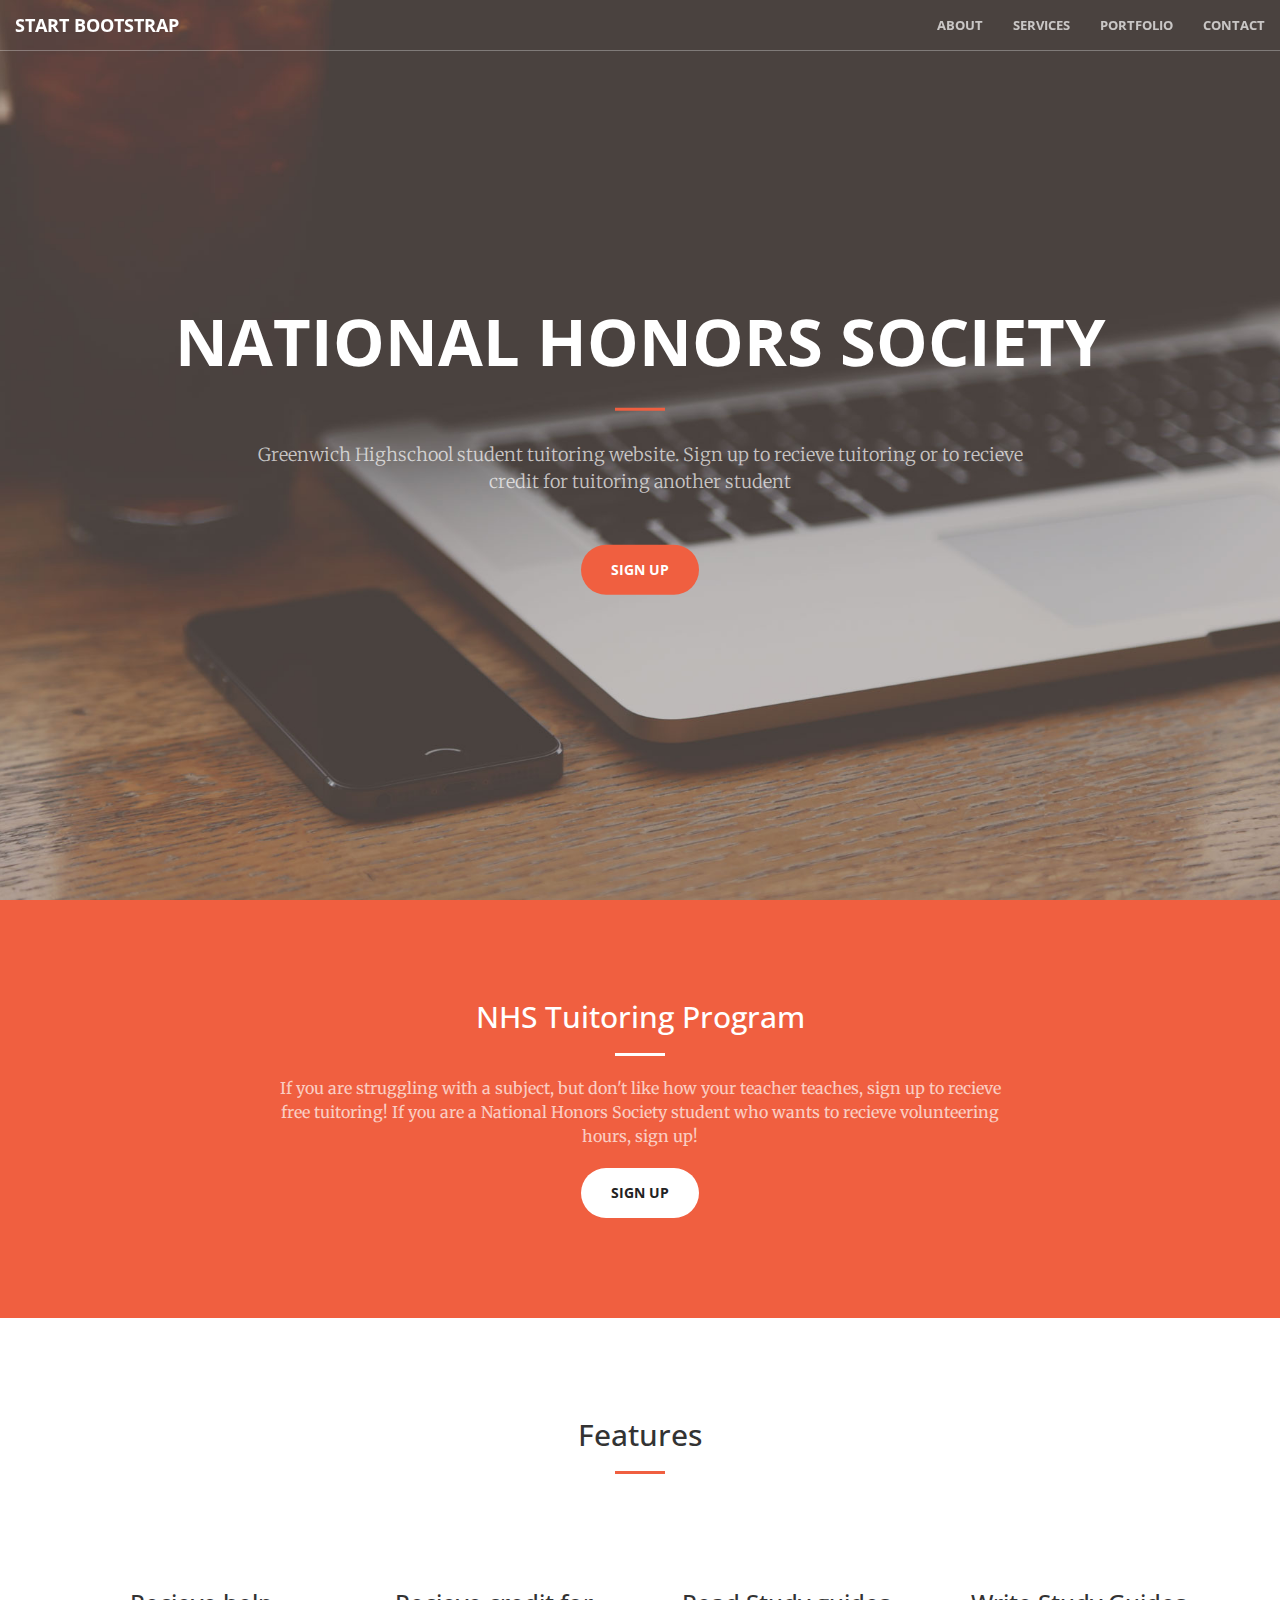
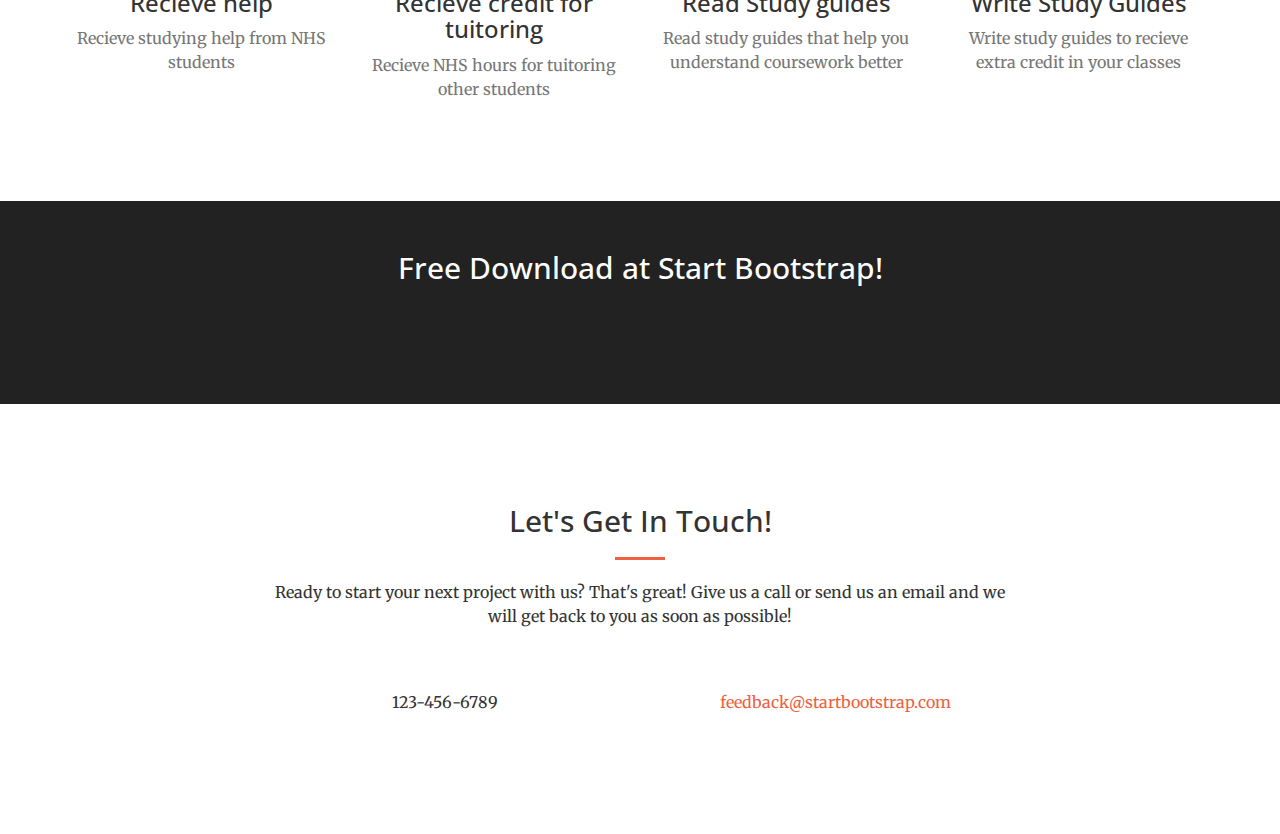
==== webJava/AltJavaPage/startbootstrap-creative-1.0.2/index.html @ a1595691 "Added files" ====
<!DOCTYPE html>
<html lang="en">

<head>

    <meta charset="utf-8">
    <meta http-equiv="X-UA-Compatible" content="IE=edge">
    <meta name="viewport" content="width=device-width, initial-scale=1">
    <meta name="description" content="">
    <meta name="author" content="">

    <title>NHS Website</title>

    <!-- Bootstrap Core CSS -->
    <link rel="stylesheet" href="css/bootstrap.min.css" type="text/css">

    <!-- Custom Fonts -->
    <link href='http://fonts.googleapis.com/css?family=Open+Sans:300italic,400italic,600italic,700italic,800italic,400,300,600,700,800' rel='stylesheet' type='text/css'>
    <link href='http://fonts.googleapis.com/css?family=Merriweather:400,300,300italic,400italic,700,700italic,900,900italic' rel='stylesheet' type='text/css'>
    <link rel="stylesheet" href="font-awesome/css/font-awesome.min.css" type="text/css">

    <!-- Plugin CSS -->
    <link rel="stylesheet" href="css/animate.min.css" type="text/css">

    <!-- Custom CSS -->
    <link rel="stylesheet" href="css/creative.css" type="text/css">

    <!-- HTML5 Shim and Respond.js IE8 support of HTML5 elements and media queries -->
    <!-- WARNING: Respond.js doesn't work if you view the page via file:// -->
    <!--[if lt IE 9]>
        <script src="https://oss.maxcdn.com/libs/html5shiv/3.7.0/html5shiv.js"></script>
        <script src="https://oss.maxcdn.com/libs/respond.js/1.4.2/respond.min.js"></script>
    <![endif]-->

</head>

<body id="page-top">

    <nav id="mainNav" class="navbar navbar-default navbar-fixed-top">
        <div class="container-fluid">
            <!-- Brand and toggle get grouped for better mobile display -->
            <div class="navbar-header">
                <button type="button" class="navbar-toggle collapsed" data-toggle="collapse" data-target="#bs-example-navbar-collapse-1">
                    <span class="sr-only">Toggle navigation</span>
                    <span class="icon-bar"></span>
                    <span class="icon-bar"></span>
                    <span class="icon-bar"></span>
                </button>
                <a class="navbar-brand page-scroll" href="#page-top">Start Bootstrap</a>
            </div>

            <!-- Collect the nav links, forms, and other content for toggling -->
            <div class="collapse navbar-collapse" id="bs-example-navbar-collapse-1">
                <ul class="nav navbar-nav navbar-right">
                    <li>
                        <a class="page-scroll" href="#about">About</a>
                    </li>
                    <li>
                        <a class="page-scroll" href="#services">Services</a>
                    </li>
                    <li>
                        <a class="page-scroll" href="#portfolio">Portfolio</a>
                    </li>
                    <li>
                        <a class="page-scroll" href="#contact">Contact</a>
                    </li>
                </ul>
            </div>
            <!-- /.navbar-collapse -->
        </div>
        <!-- /.container-fluid -->
    </nav>

    <header>
        <div class="header-content">
            <div class="header-content-inner">
                <h1>National Honors Society</h1>
                <hr>
                <p>Greenwich Highschool student tuitoring website. Sign up to recieve tuitoring or to recieve credit for tuitoring another student</p>
                <a href="#about" class="btn btn-primary btn-xl page-scroll">Sign Up</a>
            </div>
        </div>
    </header>

    <section class="bg-primary" id="about">
        <div class="container">
            <div class="row">
                <div class="col-lg-8 col-lg-offset-2 text-center">
                    <h2 class="section-heading">NHS Tuitoring Program</h2>
                    <hr class="light">
                    <p class="text-faded">If you are struggling with a subject, but don't like how your teacher teaches, sign up to recieve free tuitoring! If you are a National Honors Society student who wants to recieve volunteering hours, sign up!</p>
                    <a href="#" class="btn btn-default btn-xl">Sign Up</a>
                </div>
            </div>
        </div>
    </section>

    <section id="services">
        <div class="container">
            <div class="row">
                <div class="col-lg-12 text-center">
                    <h2 class="section-heading">Features</h2>
                    <hr class="primary">
                </div>
            </div>
        </div>
        <div class="container">
            <div class="row">
                <div class="col-lg-3 col-md-6 text-center">
                    <div class="service-box">
                        <i class="fa fa-4x fa-diamond wow bounceIn text-primary"></i>
                        <h3>Recieve help</h3>
                        <p class="text-muted">Recieve studying help from NHS students</p>
                    </div>
                </div>
                <div class="col-lg-3 col-md-6 text-center">
                    <div class="service-box">
                        <i class="fa fa-4x fa-paper-plane wow bounceIn text-primary" data-wow-delay=".1s"></i>
                        <h3>Recieve credit for tuitoring</h3>
                        <p class="text-muted">Recieve NHS hours for tuitoring other students</p>
                    </div>
                </div>
                <div class="col-lg-3 col-md-6 text-center">
                    <div class="service-box">
                        <i class="fa fa-4x fa-newspaper-o wow bounceIn text-primary" data-wow-delay=".2s"></i>
                        <h3>Read Study guides</h3>
                        <p class="text-muted">Read study guides that help you understand coursework better</p>
                    </div>
                </div>
                <div class="col-lg-3 col-md-6 text-center">
                    <div class="service-box">
                        <i class="fa fa-4x fa-heart wow bounceIn text-primary" data-wow-delay=".3s"></i>
                        <h3>Write Study Guides</h3>
                        <p class="text-muted">Write study guides to recieve extra credit in your classes</p>
                    </div>
                </div>
            </div>
        </div>
    </section>



    <aside class="bg-dark">
        <div class="container text-center">
            <div class="call-to-action">
                <h2>Free Download at Start Bootstrap!</h2>
                <a href="#" class="btn btn-default btn-xl wow tada">Download Now!</a>
            </div>
        </div>
    </aside>

    <section id="contact">
        <div class="container">
            <div class="row">
                <div class="col-lg-8 col-lg-offset-2 text-center">
                    <h2 class="section-heading">Let's Get In Touch!</h2>
                    <hr class="primary">
                    <p>Ready to start your next project with us? That's great! Give us a call or send us an email and we will get back to you as soon as possible!</p>
                </div>
                <div class="col-lg-4 col-lg-offset-2 text-center">
                    <i class="fa fa-phone fa-3x wow bounceIn"></i>
                    <p>123-456-6789</p>
                </div>
                <div class="col-lg-4 text-center">
                    <i class="fa fa-envelope-o fa-3x wow bounceIn" data-wow-delay=".1s"></i>
                    <p><a href="mailto:your-email@your-domain.com">feedback@startbootstrap.com</a></p>
                </div>
            </div>
        </div>
    </section>

    <!-- jQuery -->
    <script src="js/jquery.js"></script>

    <!-- Bootstrap Core JavaScript -->
    <script src="js/bootstrap.min.js"></script>

    <!-- Plugin JavaScript -->
    <script src="js/jquery.easing.min.js"></script>
    <script src="js/jquery.fittext.js"></script>
    <script src="js/wow.min.js"></script>

    <!-- Custom Theme JavaScript -->
    <script src="js/creative.js"></script>

</body>

</html>
---- webJava/AltJavaPage/startbootstrap-creative-1.0.2/css/creative.css ----
/*!
 * Start Bootstrap - Creative Bootstrap Theme (http://startbootstrap.com)
 * Code licensed under the Apache License v2.0.
 * For details, see http://www.apache.org/licenses/LICENSE-2.0.
 */

html,
body {
    width: 100%;
    height: 100%;
}

body {
    font-family: Merriweather,'Helvetica Neue',Arial,sans-serif;
}

hr {
    max-width: 50px;
    border-color: #f05f40;
    border-width: 3px;
}

hr.light {
    border-color: #fff;
}

a {
    color: #f05f40;
    -webkit-transition: all .35s;
    -moz-transition: all .35s;
    transition: all .35s;
}

a:hover,
a:focus {
    color: #eb3812;
}

h1,
h2,
h3,
h4,
h5,
h6 {
    font-family: 'Open Sans','Helvetica Neue',Arial,sans-serif;
}

p {
    margin-bottom: 20px;
    font-size: 16px;
    line-height: 1.5;
}

.bg-primary {
    background-color: #f05f40;
}

.bg-dark {
    color: #fff;
    background-color: #222;
}

.text-faded {
    color: rgba(255,255,255,.7);
}

section {
    padding: 100px 0;
}

aside {
    padding: 50px 0;
}

.no-padding {
    padding: 0;
}

.navbar-default {
    border-color: rgba(34,34,34,.05);
    font-family: 'Open Sans','Helvetica Neue',Arial,sans-serif;
    background-color: #fff;
    -webkit-transition: all .35s;
    -moz-transition: all .35s;
    transition: all .35s;
}

.navbar-default .navbar-header .navbar-brand {
    text-transform: uppercase;
    font-family: 'Open Sans','Helvetica Neue',Arial,sans-serif;
    font-weight: 700;
    color: #f05f40;
}

.navbar-default .navbar-header .navbar-brand:hover,
.navbar-default .navbar-header .navbar-brand:focus {
    color: #eb3812;
}

.navbar-default .nav > li>a,
.navbar-default .nav>li>a:focus {
    text-transform: uppercase;
    font-size: 13px;
    font-weight: 700;
    color: #222;
}

.navbar-default .nav > li>a:hover,
.navbar-default .nav>li>a:focus:hover {
    color: #f05f40;
}

.navbar-default .nav > li.active>a,
.navbar-default .nav>li.active>a:focus {
    color: #f05f40!important;
    background-color: transparent;
}

.navbar-default .nav > li.active>a:hover,
.navbar-default .nav>li.active>a:focus:hover {
    background-color: transparent;
}

@media(min-width:768px) {
    .navbar-default {
        border-color: rgba(255,255,255,.3);
        background-color: transparent;
    }

    .navbar-default .navbar-header .navbar-brand {
        color: rgba(255,255,255,.7);
    }

    .navbar-default .navbar-header .navbar-brand:hover,
    .navbar-default .navbar-header .navbar-brand:focus {
        color: #fff;
    }

    .navbar-default .nav > li>a,
    .navbar-default .nav>li>a:focus {
        color: rgba(255,255,255,.7);
    }

    .navbar-default .nav > li>a:hover,
    .navbar-default .nav>li>a:focus:hover {
        color: #fff;
    }

    .navbar-default.affix {
        border-color: rgba(34,34,34,.05);
        background-color: #fff;
    }

    .navbar-default.affix .navbar-header .navbar-brand {
        font-size: 14px;
        color: #f05f40;
    }

    .navbar-default.affix .navbar-header .navbar-brand:hover,
    .navbar-default.affix .navbar-header .navbar-brand:focus {
        color: #eb3812;
    }

    .navbar-default.affix .nav > li>a,
    .navbar-default.affix .nav>li>a:focus {
        color: #222;
    }

    .navbar-default.affix .nav > li>a:hover,
    .navbar-default.affix .nav>li>a:focus:hover {
        color: #f05f40;
    }
}

header {
    position: relative;
    width: 100%;
    min-height: auto;
    text-align: center;
    color: #fff;
    background-image: url(../img/header.jpg);
    background-position: center;
    -webkit-background-size: cover;
    -moz-background-size: cover;
    background-size: cover;
    -o-background-size: cover;
}

header .header-content {
    position: relative;
    width: 100%;
    padding: 100px 15px;
    text-align: center;
}

header .header-content .header-content-inner h1 {
    margin-top: 0;
    margin-bottom: 0;
    text-transform: uppercase;
    font-weight: 700;
}

header .header-content .header-content-inner hr {
    margin: 30px auto;
}

header .header-content .header-content-inner p {
    margin-bottom: 50px;
    font-size: 16px;
    font-weight: 300;
    color: rgba(255,255,255,.7);
}

@media(min-width:768px) {
    header {
        min-height: 100%;
    }

    header .header-content {
        position: absolute;
        top: 50%;
        padding: 0 50px;
        -webkit-transform: translateY(-50%);
        -ms-transform: translateY(-50%);
        transform: translateY(-50%);
    }

    header .header-content .header-content-inner {
        margin-right: auto;
        margin-left: auto;
        max-width: 1000px;
    }

    header .header-content .header-content-inner p {
        margin-right: auto;
        margin-left: auto;
        max-width: 80%;
        font-size: 18px;
    }
}

.section-heading {
    margin-top: 0;
}

.service-box {
    margin: 50px auto 0;
    max-width: 400px;
}

@media(min-width:992px) {
    .service-box {
        margin: 20px auto 0;
    }
}

.service-box p {
    margin-bottom: 0;
}

.portfolio-box {
    display: block;
    position: relative;
    margin: 0 auto;
    max-width: 650px;
}

.portfolio-box .portfolio-box-caption {
    display: block;
    position: absolute;
    bottom: 0;
    width: 100%;
    height: 100%;
    text-align: center;
    color: #fff;
    opacity: 0;
    background: rgba(240,95,64,.9);
    -webkit-transition: all .35s;
    -moz-transition: all .35s;
    transition: all .35s;
}

.portfolio-box .portfolio-box-caption .portfolio-box-caption-content {
    position: absolute;
    top: 50%;
    width: 100%;
    text-align: center;
    transform: translateY(-50%);
}

.portfolio-box .portfolio-box-caption .portfolio-box-caption-content .project-category,
.portfolio-box .portfolio-box-caption .portfolio-box-caption-content .project-name {
    padding: 0 15px;
    font-family: 'Open Sans','Helvetica Neue',Arial,sans-serif;
}

.portfolio-box .portfolio-box-caption .portfolio-box-caption-content .project-category {
    text-transform: uppercase;
    font-size: 14px;
    font-weight: 600;
}

.portfolio-box .portfolio-box-caption .portfolio-box-caption-content .project-name {
    font-size: 18px;
}

.portfolio-box:hover .portfolio-box-caption {
    opacity: 1;
}

@media(min-width:768px) {
    .portfolio-box .portfolio-box-caption .portfolio-box-caption-content .project-category {
        font-size: 16px;
    }

    .portfolio-box .portfolio-box-caption .portfolio-box-caption-content .project-name {
        font-size: 22px;
    }
}

.call-to-action h2 {
    margin: 0 auto 20px;
}

.text-primary {
    color: #f05f40;
}

.no-gutter > [class*=col-] {
    padding-right: 0;
    padding-left: 0;
}

.btn-default {
    border-color: #fff;
    color: #222;
    background-color: #fff;
    -webkit-transition: all .35s;
    -moz-transition: all .35s;
    transition: all .35s;
}

.btn-default:hover,
.btn-default:focus,
.btn-default.focus,
.btn-default:active,
.btn-default.active,
.open > .dropdown-toggle.btn-default {
    border-color: #ededed;
    color: #222;
    background-color: #f2f2f2;
}

.btn-default:active,
.btn-default.active,
.open > .dropdown-toggle.btn-default {
    background-image: none;
}

.btn-default.disabled,
.btn-default[disabled],
fieldset[disabled] .btn-default,
.btn-default.disabled:hover,
.btn-default[disabled]:hover,
fieldset[disabled] .btn-default:hover,
.btn-default.disabled:focus,
.btn-default[disabled]:focus,
fieldset[disabled] .btn-default:focus,
.btn-default.disabled.focus,
.btn-default[disabled].focus,
fieldset[disabled] .btn-default.focus,
.btn-default.disabled:active,
.btn-default[disabled]:active,
fieldset[disabled] .btn-default:active,
.btn-default.disabled.active,
.btn-default[disabled].active,
fieldset[disabled] .btn-default.active {
    border-color: #fff;
    background-color: #fff;
}

.btn-default .badge {
    color: #fff;
    background-color: #222;
}

.btn-primary {
    border-color: #f05f40;
    color: #fff;
    background-color: #f05f40;
    -webkit-transition: all .35s;
    -moz-transition: all .35s;
    transition: all .35s;
}

.btn-primary:hover,
.btn-primary:focus,
.btn-primary.focus,
.btn-primary:active,
.btn-primary.active,
.open > .dropdown-toggle.btn-primary {
    border-color: #ed431f;
    color: #fff;
    background-color: #ee4b28;
}

.btn-primary:active,
.btn-primary.active,
.open > .dropdown-toggle.btn-primary {
    background-image: none;
}

.btn-primary.disabled,
.btn-primary[disabled],
fieldset[disabled] .btn-primary,
.btn-primary.disabled:hover,
.btn-primary[disabled]:hover,
fieldset[disabled] .btn-primary:hover,
.btn-primary.disabled:focus,
.btn-primary[disabled]:focus,
fieldset[disabled] .btn-primary:focus,
.btn-primary.disabled.focus,
.btn-primary[disabled].focus,
fieldset[disabled] .btn-primary.focus,
.btn-primary.disabled:active,
.btn-primary[disabled]:active,
fieldset[disabled] .btn-primary:active,
.btn-primary.disabled.active,
.btn-primary[disabled].active,
fieldset[disabled] .btn-primary.active {
    border-color: #f05f40;
    background-color: #f05f40;
}

.btn-primary .badge {
    color: #f05f40;
    background-color: #fff;
}

.btn {
    border: 0;
    border-radius: 300px;
    text-transform: uppercase;
    font-family: 'Open Sans','Helvetica Neue',Arial,sans-serif;
    font-weight: 700;
}

.btn-xl {
    padding: 15px 30px;
}

::-moz-selection {
    text-shadow: none;
    color: #fff;
    background: #222;
}

::selection {
    text-shadow: none;
    color: #fff;
    background: #222;
}

img::selection {
    color: #fff;
    background: 0 0;
}

img::-moz-selection {
    color: #fff;
    background: 0 0;
}

body {
    webkit-tap-highlight-color: #222;
}
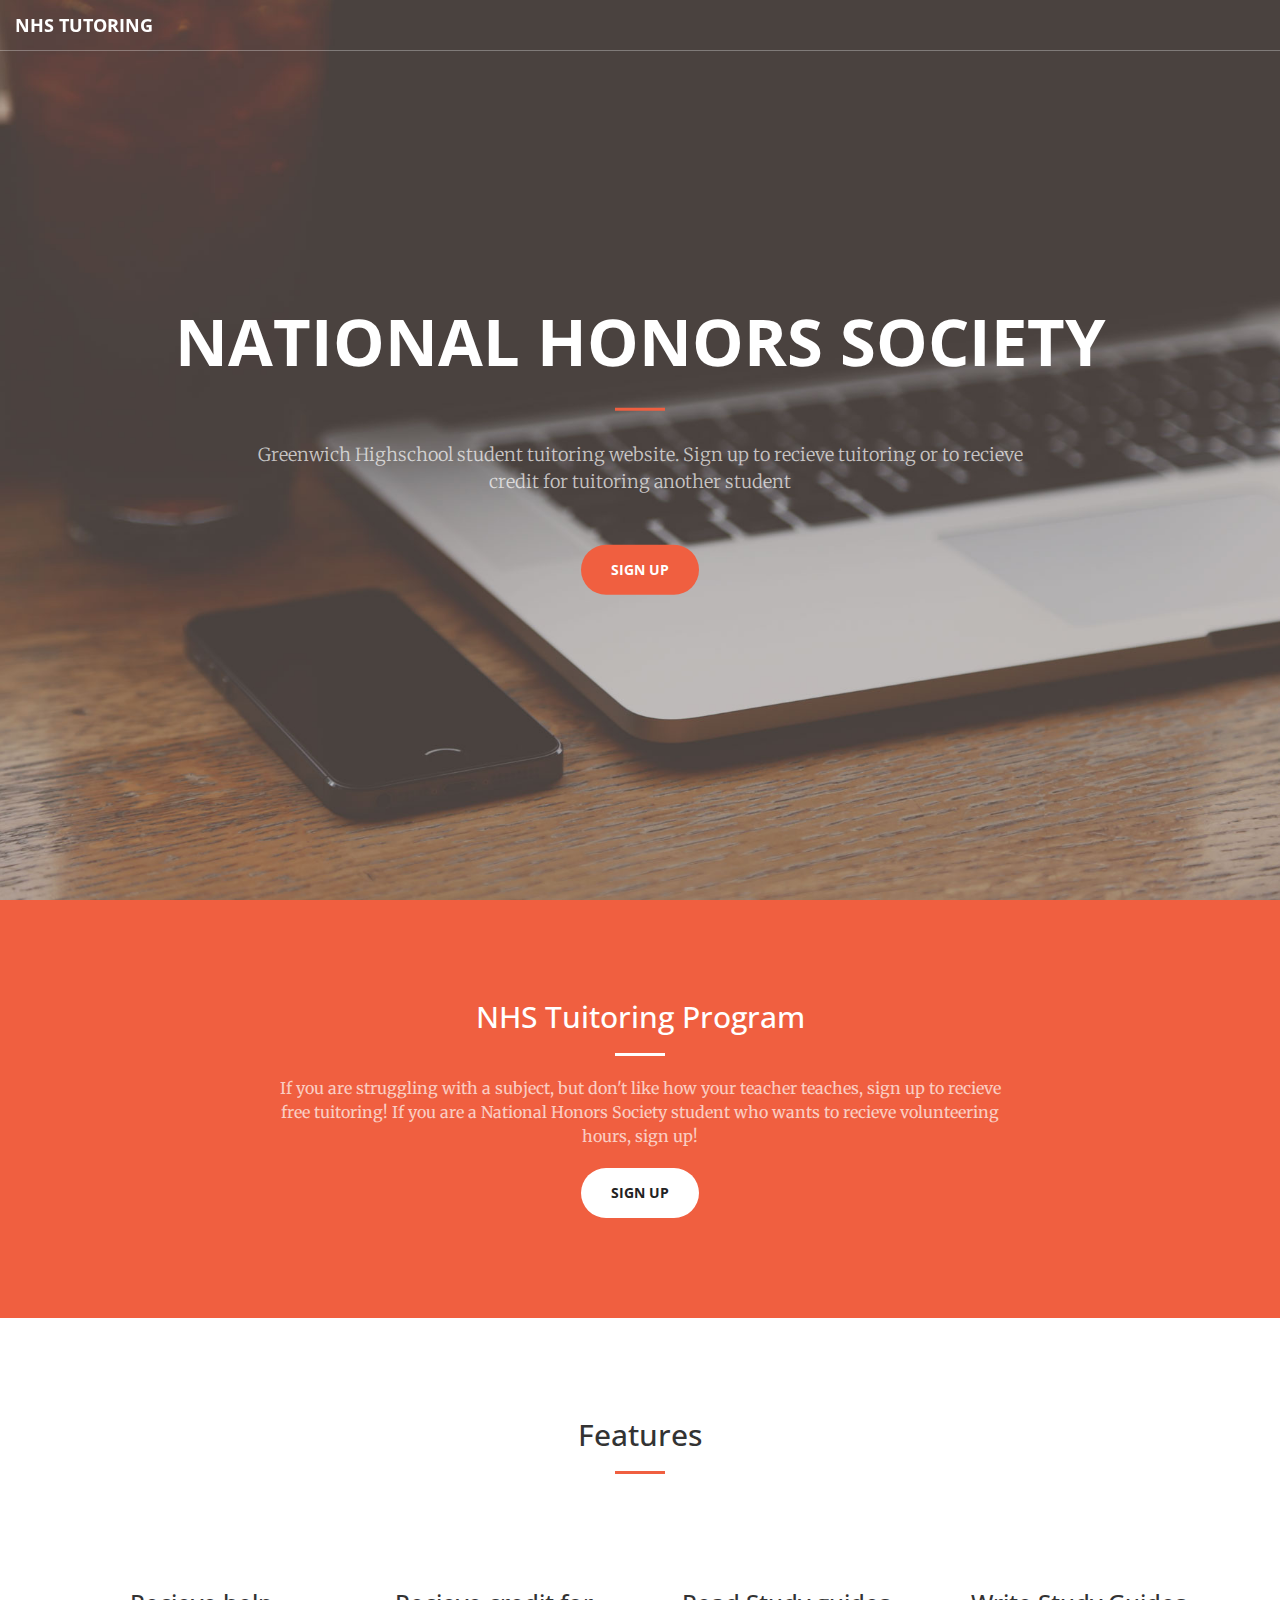
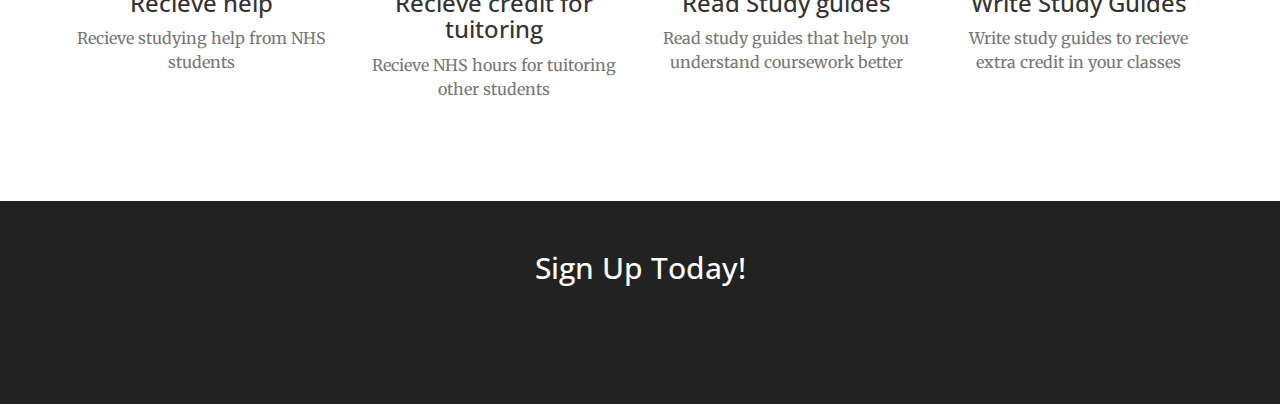
==== commit 340230f9: "Login stuff" ====
--- a/webJava/AltJavaPage/startbootstrap-creative-1.0.2/index.html
+++ b/webJava/AltJavaPage/startbootstrap-creative-1.0.2/index.html
@@ -46,23 +46,23 @@
                     <span class="icon-bar"></span>
                     <span class="icon-bar"></span>
                 </button>
-                <a class="navbar-brand page-scroll" href="#page-top">Start Bootstrap</a>
+                <a class="navbar-brand page-scroll" href="#page-top">NHS Tutoring</a>
             </div>
 
             <!-- Collect the nav links, forms, and other content for toggling -->
             <div class="collapse navbar-collapse" id="bs-example-navbar-collapse-1">
                 <ul class="nav navbar-nav navbar-right">
                     <li>
-                        <a class="page-scroll" href="#about">About</a>
+                        <a class="page-scroll" href="#about"></a>
                     </li>
                     <li>
-                        <a class="page-scroll" href="#services">Services</a>
+                        <a class="page-scroll" href="#services"></a>
                     </li>
                     <li>
-                        <a class="page-scroll" href="#portfolio">Portfolio</a>
+                        <a class="page-scroll" href="#portfolio"></a>
                     </li>
                     <li>
-                        <a class="page-scroll" href="#contact">Contact</a>
+                        <a class="page-scroll" href="#contact"></a>
                     </li>
                 </ul>
             </div>
@@ -143,31 +143,12 @@
     <aside class="bg-dark">
         <div class="container text-center">
             <div class="call-to-action">
-                <h2>Free Download at Start Bootstrap!</h2>
-                <a href="#" class="btn btn-default btn-xl wow tada">Download Now!</a>
+                <h2>Sign Up Today!</h2>
+                <a href="#" class="btn btn-default btn-xl wow tada">Sign Up</a>
             </div>
         </div>
     </aside>
 
-    <section id="contact">
-        <div class="container">
-            <div class="row">
-                <div class="col-lg-8 col-lg-offset-2 text-center">
-                    <h2 class="section-heading">Let's Get In Touch!</h2>
-                    <hr class="primary">
-                    <p>Ready to start your next project with us? That's great! Give us a call or send us an email and we will get back to you as soon as possible!</p>
-                </div>
-                <div class="col-lg-4 col-lg-offset-2 text-center">
-                    <i class="fa fa-phone fa-3x wow bounceIn"></i>
-                    <p>123-456-6789</p>
-                </div>
-                <div class="col-lg-4 text-center">
-                    <i class="fa fa-envelope-o fa-3x wow bounceIn" data-wow-delay=".1s"></i>
-                    <p><a href="mailto:your-email@your-domain.com">feedback@startbootstrap.com</a></p>
-                </div>
-            </div>
-        </div>
-    </section>
 
     <!-- jQuery -->
     <script src="js/jquery.js"></script>
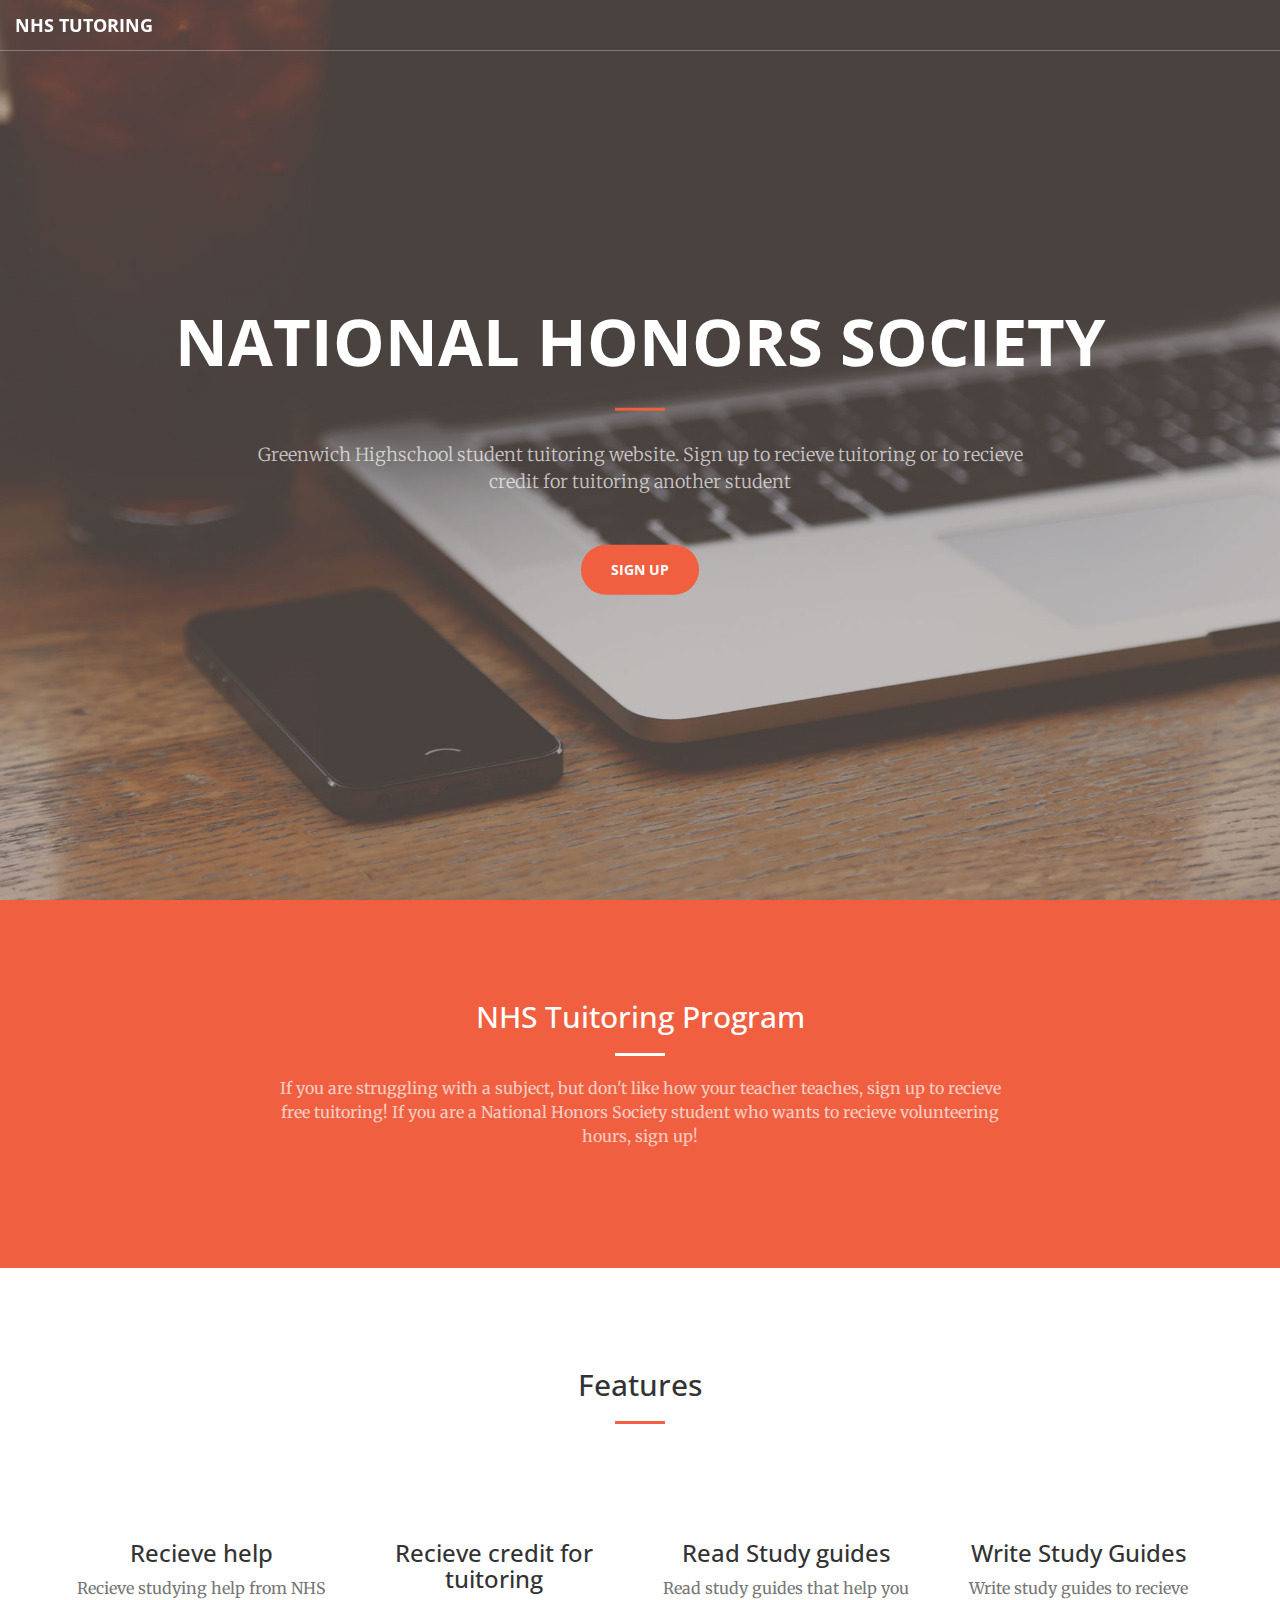
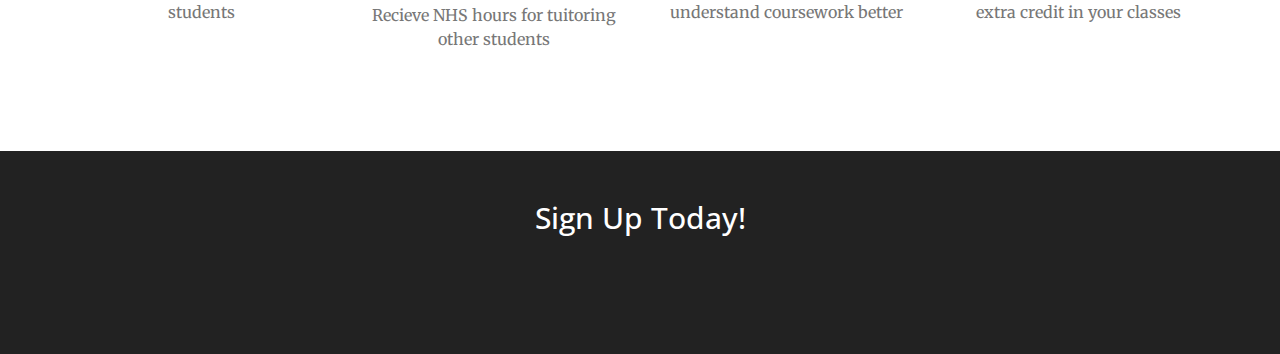
==== commit 16f78feb: "Merge remote-tracking branch 'refs/remotes/origin/JoshJavaWeb'" ====
--- a/webJava/AltJavaPage/startbootstrap-creative-1.0.2/index.html
+++ b/webJava/AltJavaPage/startbootstrap-creative-1.0.2/index.html
@@ -89,7 +89,8 @@
                     <h2 class="section-heading">NHS Tuitoring Program</h2>
                     <hr class="light">
                     <p class="text-faded">If you are struggling with a subject, but don't like how your teacher teaches, sign up to recieve free tuitoring! If you are a National Honors Society student who wants to recieve volunteering hours, sign up!</p>
-                    <a href="#" class="btn btn-default btn-xl">Sign Up</a>
+                    <script src="https://apis.google.com/js/platform.js" async defer></script>
+                    <div class="g-signin2" data-onsuccess="onSignIn"></div>
                 </div>
             </div>
         </div>
